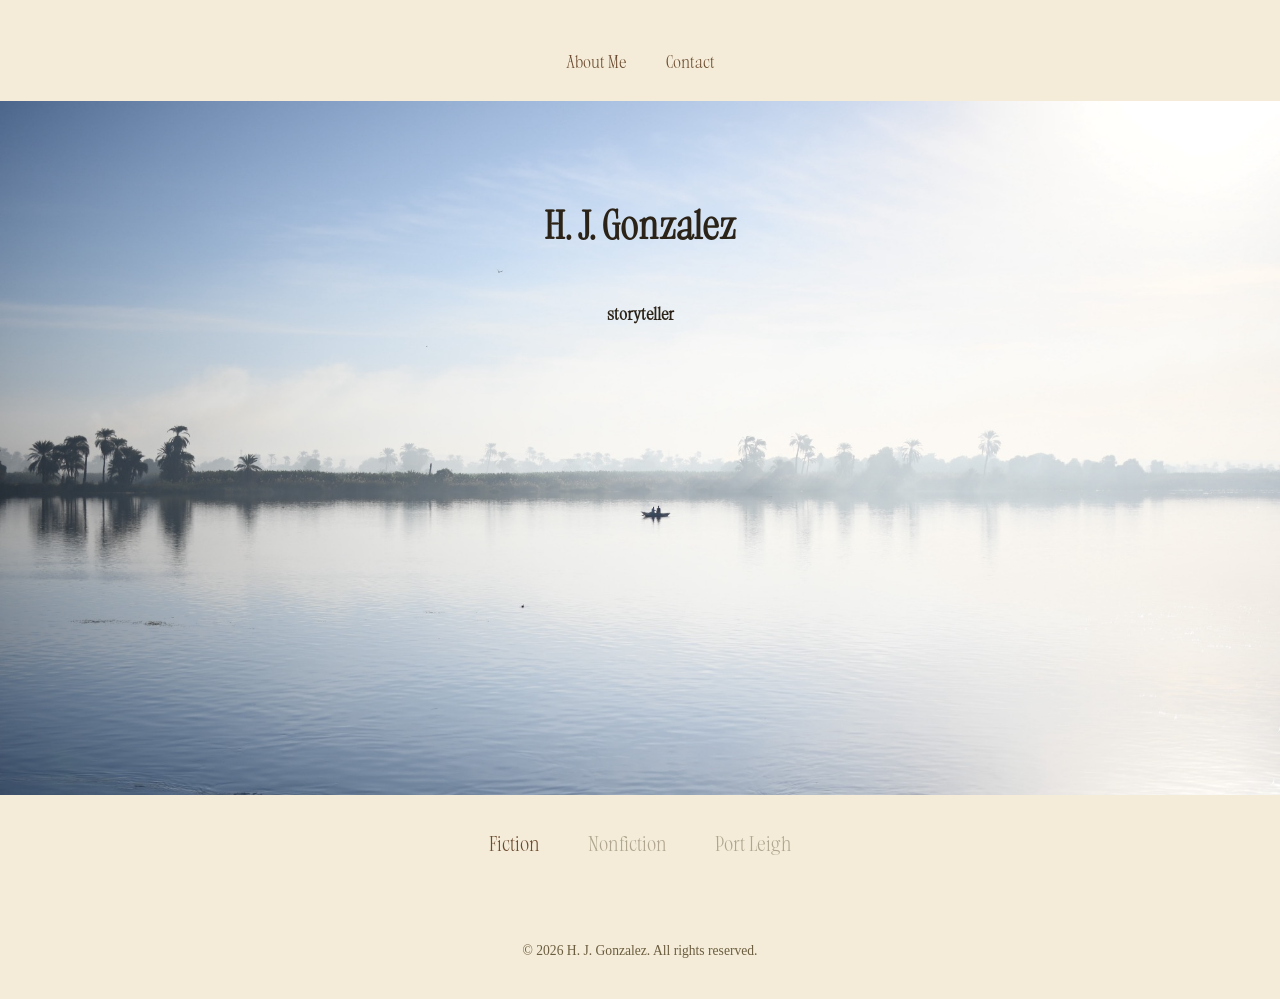
==== index.html @ 849e7286 "Add files via upload" ====
<!DOCTYPE html>
<html lang="en">
    <head>
        <meta charset="utf-8">
        <meta name="viewport" content="width=device-width, initial-scale=1">
        <title>H. J. Gonzalez</title>
        <link rel="stylesheet" href="style/main.css">
    </head>

    <body>

         <nav class="topnav">
            <a href="about.html">About Me</a>
             <a href="contact.html">Contact</a>
        </nav>

        <header>
            <h1>H. J. Gonzalez</h1>
            <p>storyteller</p>
        </header>

        <main>
            <nav class="worlds">
                <a href="fiction/index.html">Fiction</a>
                <span class="dimmed">Nonfiction</span>
                <span class="dimmed">Port Leigh</span>
            </nav>
         </main>

        <footer>
            <p>© 2026 H. J. Gonzalez. All rights reserved.</p>
        </footer>

    </body>
</html>
---- style/main.css ----
/* ===== Fonts ===== */
@font-face {
  font-family: "Aujournuit Densed";
  src: url("fonts/Aujournuit-Densed.woff2") format("woff2");
}

/* ===== Base / shared ===== */
body {
  font-family: Georgia, "Times New Roman", serif;
  font-size: 1.125rem;
  line-height: 1.6;
  max-width: 38rem;
  margin: 0 auto;
  padding: 1.5rem;
  background: #f4ecd8;
  color: #2b2317;
}
h1 {
  font-family: "Aujournuit Densed", sans-serif;
  font-weight: 600;
  font-size: 2.5rem;
  text-align: center;
}
footer {
  margin-top: 3rem;
  font-size: 0.85rem;
  color: #6b5d3f;
  text-align: center;
}

/* ===== Landing page ===== */
header {
  background-image: url("../images/nile.jpg");
  background-size: cover;
  background-position: center;

  height: 70vh;

  display: flex;
  flex-direction: column;
  justify-content: flex-start;
  padding-top: 4rem;
  align-items: center;
  text-align: center;

  width: 100vw;
  position: relative;
  left: 50%;
  margin-left: -50vw;
}

header h1,
header p {
  font-family: "Aujournuit Densed", sans-serif;
  font-weight: 600;
}

/* ==== About page ==== */
.about-hero {
    background-image: linear-gradient(rgba(0, 0, 0, 0.1), rgba(0, 0, 0, 0.1)), url("../images/aboutme.jpg");
  background-size: cover;
  background-position: center;

  height: 60vh;

  display: flex;
  flex-direction: column;
  justify-content: flex-start;
  align-items: flex-start;

  width: 100vw;
  position: relative;
  left: 50%;
  margin-left: -50vw;

  padding: 2rem;
}

.about-hero .topnav {
  padding-left: 0;
}

.about-hero h1 {
  font-family: "Aujournuit Densed", sans-serif;
  font-weight: 600;
  font-size: 2.5rem;
  margin-top: 2rem;
}

/* ===== Fiction index ===== */
.blurb {
  font-size: 1.05rem;
  margin-bottom: 3rem;
}

.story-entry {
  margin-bottom: 2.5rem;
}

.story-entry h2 {
  font-family: "Aujournuit Densed", sans-serif;
  font-weight: 600;
  font-size: 1.5rem;
  margin-bottom: 0.3rem;
}

.teaser {
  color: #6b5d3f;
  margin-top: 0;
}

/* ===== Nav & link styling (shared + landing) ===== */
.topnav a,
.worlds a,
.worlds .dimmed {
  font-family: "Aujournuit Densed", sans-serif;
  font-weight: 500;
}

.worlds {
  display: flex;
  justify-content: center;
  gap: 3rem;
  padding: 2rem 1.5rem;
  font-size: 1.3rem;
}

.topnav {
  display: flex;
  justify-content: center;
  gap: 2.5rem;
  padding: 1.5rem;
}

.dimmed {
  color: #b0a68f;
}

a {
  color: #6b4a2f;
  text-decoration: none;
}

a:hover {
  text-decoration: underline;
}

/* ===== Story pages ===== */
.story-footer-nav {
  margin-top: 3rem;
  text-align: center;
}
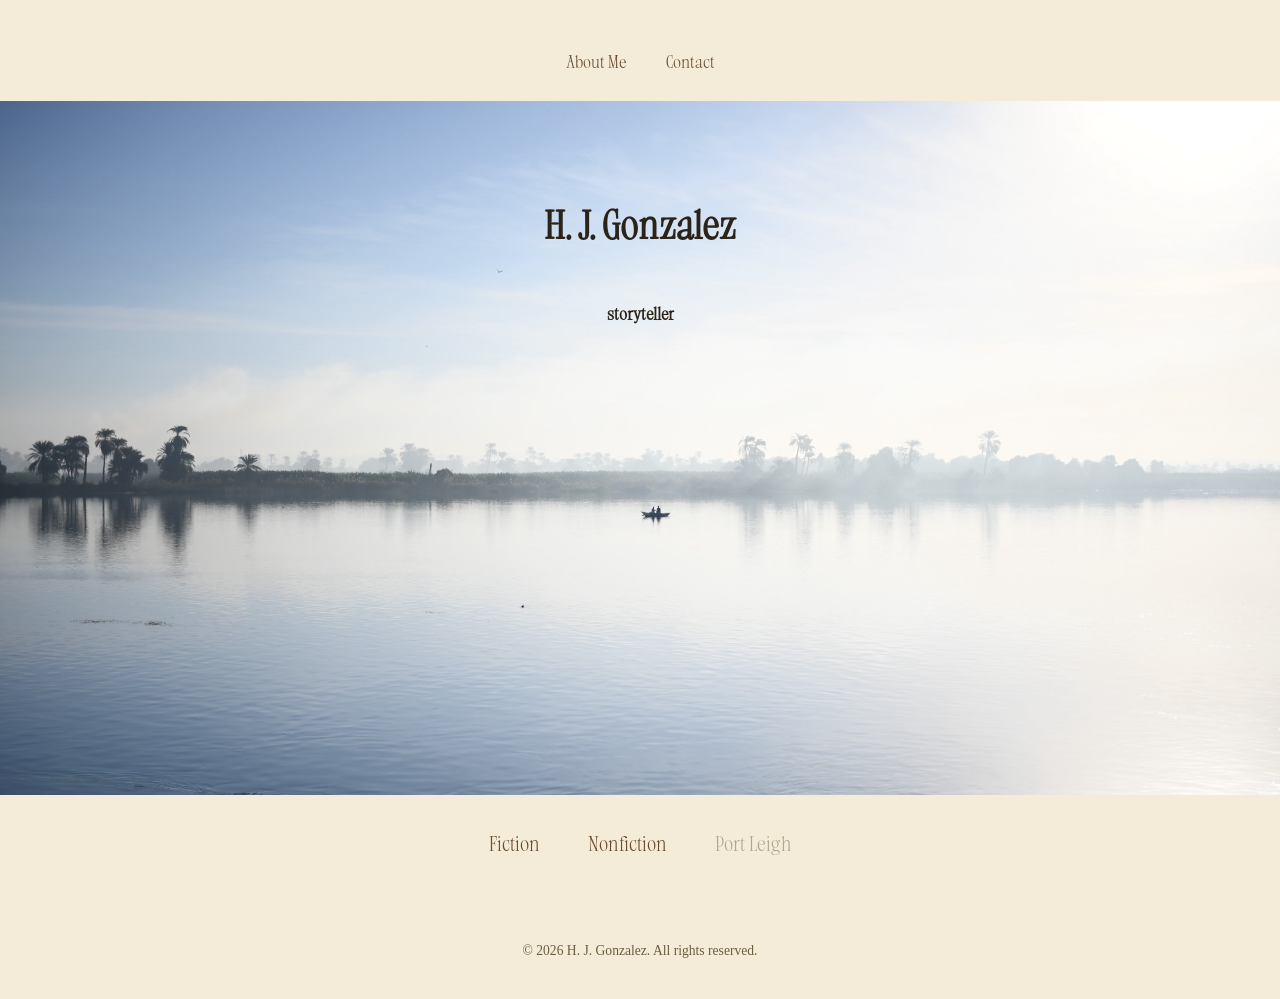
==== commit c3acaec2: "Add files via upload" ====
--- a/index.html
+++ b/index.html
@@ -22,7 +22,7 @@
         <main>
             <nav class="worlds">
                 <a href="fiction/index.html">Fiction</a>
-                <span class="dimmed">Nonfiction</span>
+                <a href="nonfiction/index.html">Nonfiction</a>
                 <span class="dimmed">Port Leigh</span>
             </nav>
          </main>
--- a/style/main.css
+++ b/style/main.css
@@ -87,6 +87,14 @@
   margin-top: 2rem;
 }
 
+/* ===== Contact page ===== */
+.contact-photo {
+  width: 100%;
+  height: auto;
+  border-radius: 4px;
+  margin: 1.5rem 0;
+}
+
 /* ===== Fiction index ===== */
 .blurb {
   font-size: 1.05rem;
@@ -149,4 +157,24 @@
 .story-footer-nav {
   margin-top: 3rem;
   text-align: center;
+}
+
+/* ===== Story section breaks ===== */
+hr {
+  border: none;
+  text-align: center;
+  margin: 1.5rem auto;
+}
+
+hr::after {
+  content: "* * *";
+  color: #6b5d3f;
+  font-size: 1.2rem;
+  letter-spacing: 1.5rem;
+}
+
+/* ===== Blockquote ===== */
+blockquote {
+  margin: 1.5rem 2rem;
+  color: #4a4030;
 }
